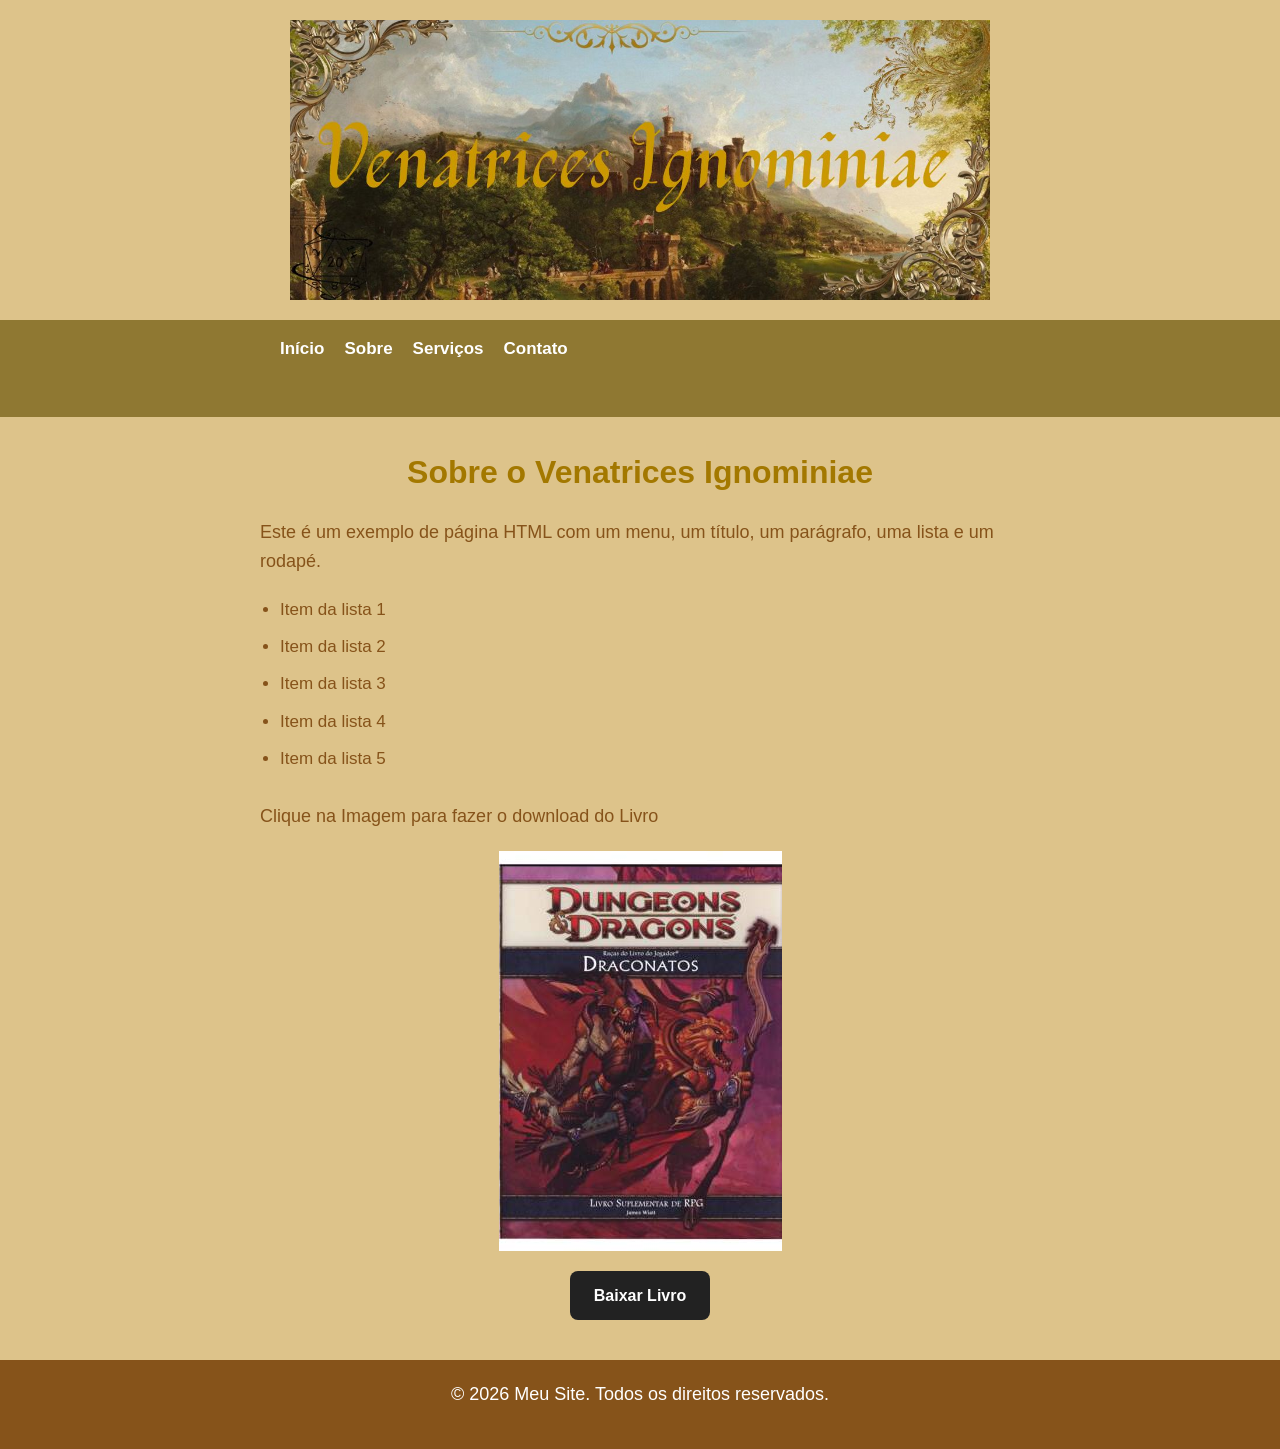
==== index.html @ 4e09fa1c "priemira" ====
<!DOCTYPE html>
<html lang="pt-BR">
<head>
  <meta charset="UTF-8">
  <meta name="viewport" content="width=device-width, initial-scale=1.0">
  <title>Venatrices Ignominiae</title>
  <link rel="stylesheet" href="css/style.css">

  <picture>
  <source
    srcset="img/Venatrices Ignominiae.jpg"
    media="(orientation: portrait)" />
  <img src="img/Venatrices Ignominiae.jpg" alt="rodapé" width="700" />
</picture>

</head>
<body>
  <nav> 
    <ul>
      <li><a href="#">Início</a></li>
      <li><a href="#">Sobre</a></li>
      <li><a href="#">Serviços</a></li>
      <li><a href="#">Contato</a></li>
    </ul>
  </nav>

  <main> 
     <div id="titulo">
        <h1>Sobre o Venatrices Ignominiae</h1>
    </div>

    <p>
      Este é um exemplo de página HTML com um menu, um título, um parágrafo,
      uma lista e um rodapé.
    </p>

    <ul>
      <li>Item da lista 1</li>
      <li>Item da lista 2</li>
      <li>Item da lista 3</li>
      <li>Item da lista 4</li>
      <li>Item da lista 5</li>
    </ul>

     <p position="center">Clique na Imagem para fazer o download do Livro</p>
  </main>

<picture>
  <source
    srcset="img/dd-4e-rac3a7as-do-livro-do-jogador-draconatos-biblioteca-c3a9lfica.jpg"
    media="(orientation: portrait)" />
  <img src="img/dd-4e-rac3a7as-do-livro-do-jogador-draconatos-biblioteca-c3a9lfica.jpg" alt="Livro Draconatos" />
</picture>

<div class="botao-area">
  <a href="https://bibliotecaelfica.org/dl/[base64].4c09ea0635900433afbce1131447e5a0d806f1806c8b58ad59dd170e794cbbe4"
    class="botao-download"
    target="_blank">
    Baixar Livro
  </a>
</div>


  <footer>
    <p>&copy; 2026 Meu Site. Todos os direitos reservados.</p>
  </footer>
</body>
</html>
---- css/style.css ----
* {
  margin: 0;
  padding: 0;
  box-sizing: border-box;

  picture img {
  display: block;
  margin: 200px auto;
  max-width: 100%;
}
}
 
body {
 

  font-family: Georgia, sans-serif;
  background-color: #DDC38A;
  color: #86531A;
  line-height: 1.6;
}

nav {
  background-color: #8F7832;
  padding: 15px 30px;
}
nav ul {
  list-style: none;
  display: flex;
  gap: 20px;
}

nav ul li a {
  color: white;
  text-decoration: none;
  font-weight: bold;
}

nav ul li a:hover {
  color: #ffd166;
}

h1 {
  text-align: center;
  margin: 30px 0 20px;
  color: #A37800;
}

p {
  max-width: 800px;
  margin: 0 auto 20px;
  padding: 0 20px;
  font-size: 18px;
}

ul {
  max-width: 800px;
  margin: 0 auto 30px;
  padding-left: 40px;
}

ul li {
  margin-bottom: 10px;
  font-size: 17px;
}

footer {
  background-color: #86531A;
  color: white;
  text-align: center;
  padding: 20px;
  margin-top: 40px;
}

.titulo {
  background-color: #222;
  color: white;
  text-align: center;
  padding: 20px;
  margin-top: 40px;
}

picture img {
  display: block;
  margin: 20px auto;
  max-width: 100%;
}

.botao-area {
  text-align: center;
  margin-top: 20px;
}

.botao-download {
  display: inline-block;
  background-color: #222;
  color: white;
  text-decoration: none;
  padding: 12px 24px;
  border-radius: 8px;
  font-weight: bold;
  transition: 0.3s;
}

.botao-download:hover {
  background-color: #ff0055;
  color: #fffefe;
}
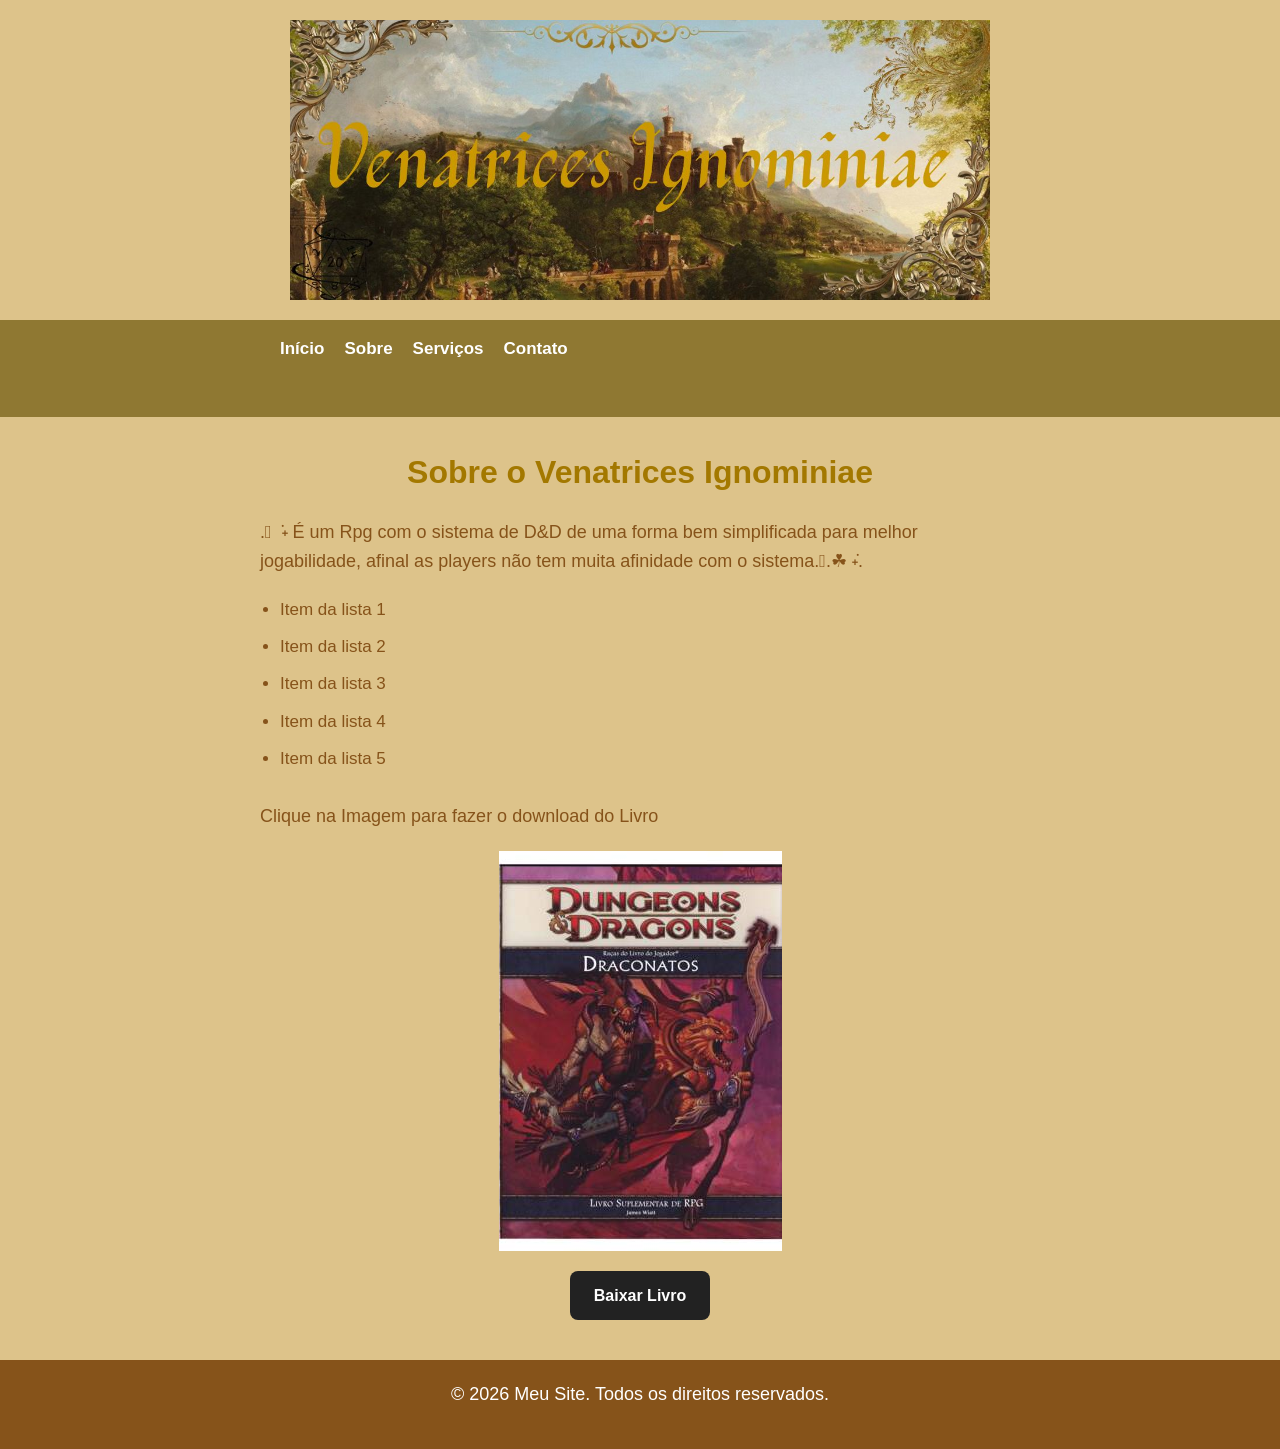
==== commit f68cdc4f: "modificação 2" ====
--- a/index.html
+++ b/index.html
@@ -30,8 +30,7 @@
     </div>
 
     <p>
-      Este é um exemplo de página HTML com um menu, um título, um parágrafo,
-      uma lista e um rodapé.
+      .𖥔 ݁ ˖ É um Rpg com o sistema de D&D de uma forma bem simplificada para melhor jogabilidade, afinal as players não tem muita afinidade com o sistema.𓂃.☘︎ ݁˖.
     </p>
 
     <ul>
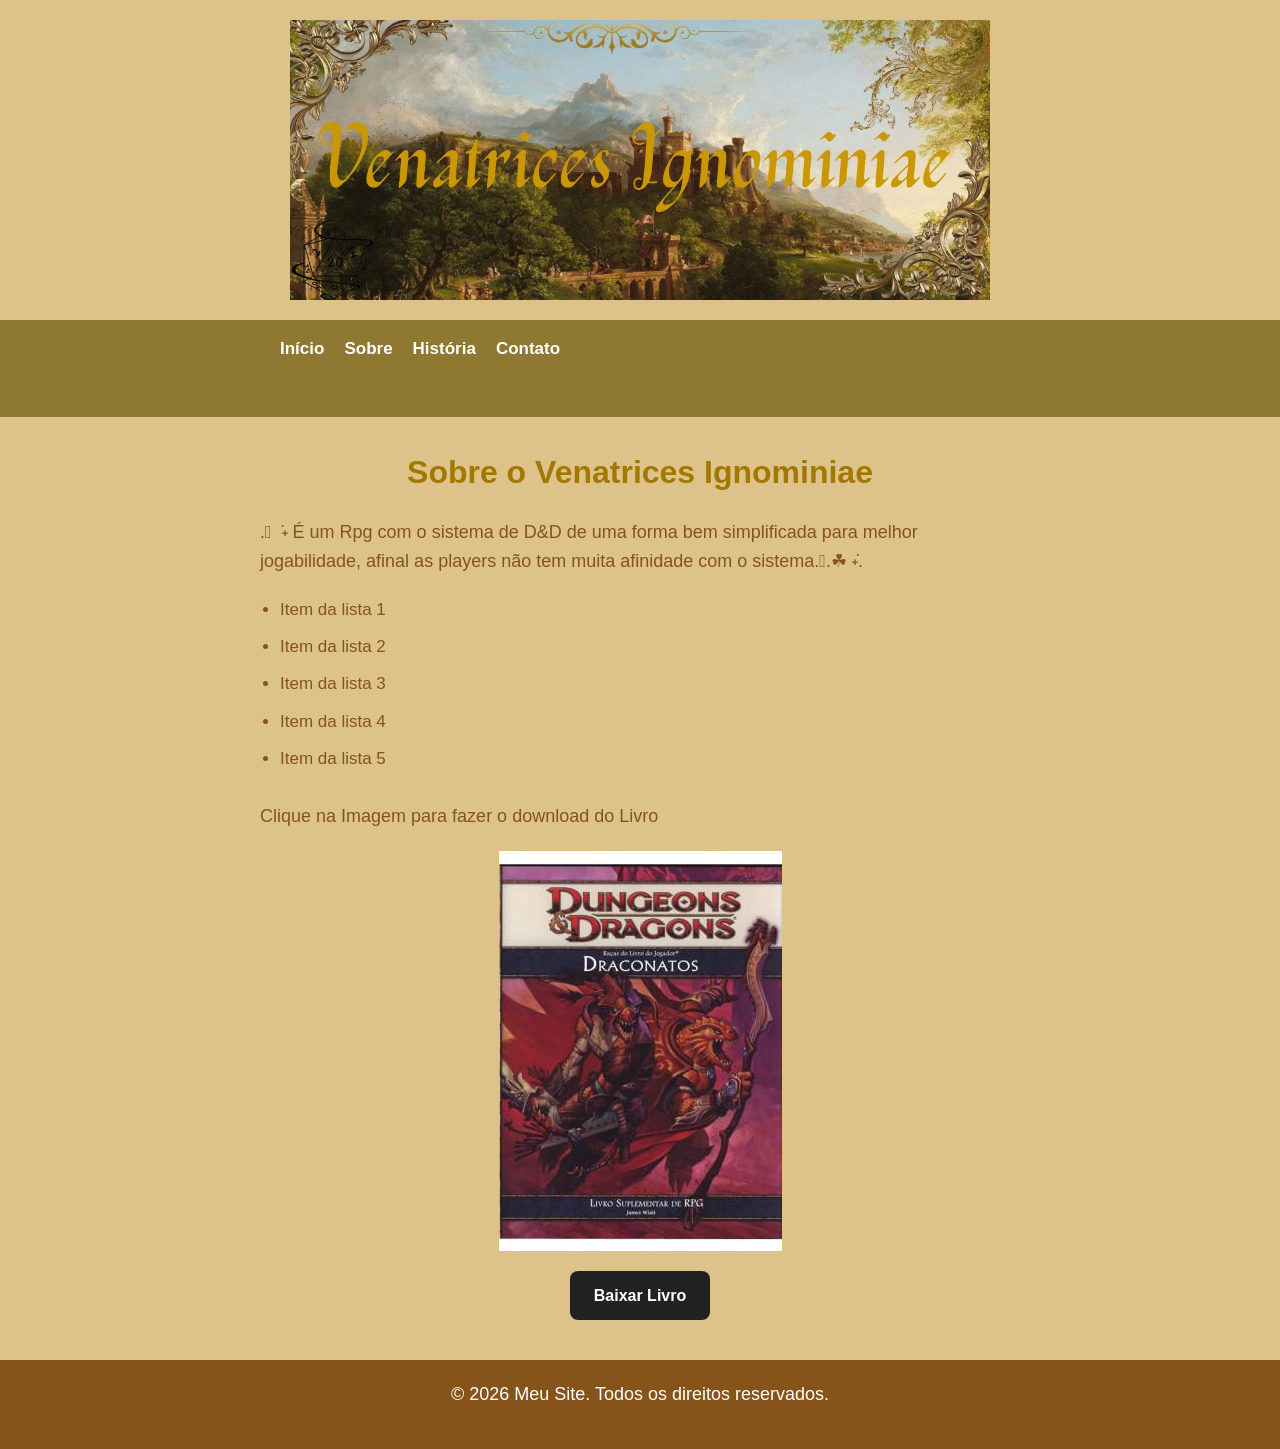
==== commit b809ef3b: "3" ====
--- a/index.html
+++ b/index.html
@@ -15,12 +15,13 @@
 
 </head>
 <body>
-  <nav> 
+  
+    <nav> 
     <ul>
-      <li><a href="#">Início</a></li>
-      <li><a href="#">Sobre</a></li>
-      <li><a href="#">Serviços</a></li>
-      <li><a href="#">Contato</a></li>
+      <li><a href="index.html">Início</a></li>
+      <li><a href="sobre.html">Sobre</a></li>
+      <li><a href="historia.html">História</a></li>
+      <li><a href="contato.html">Contato</a></li>
     </ul>
   </nav>
 
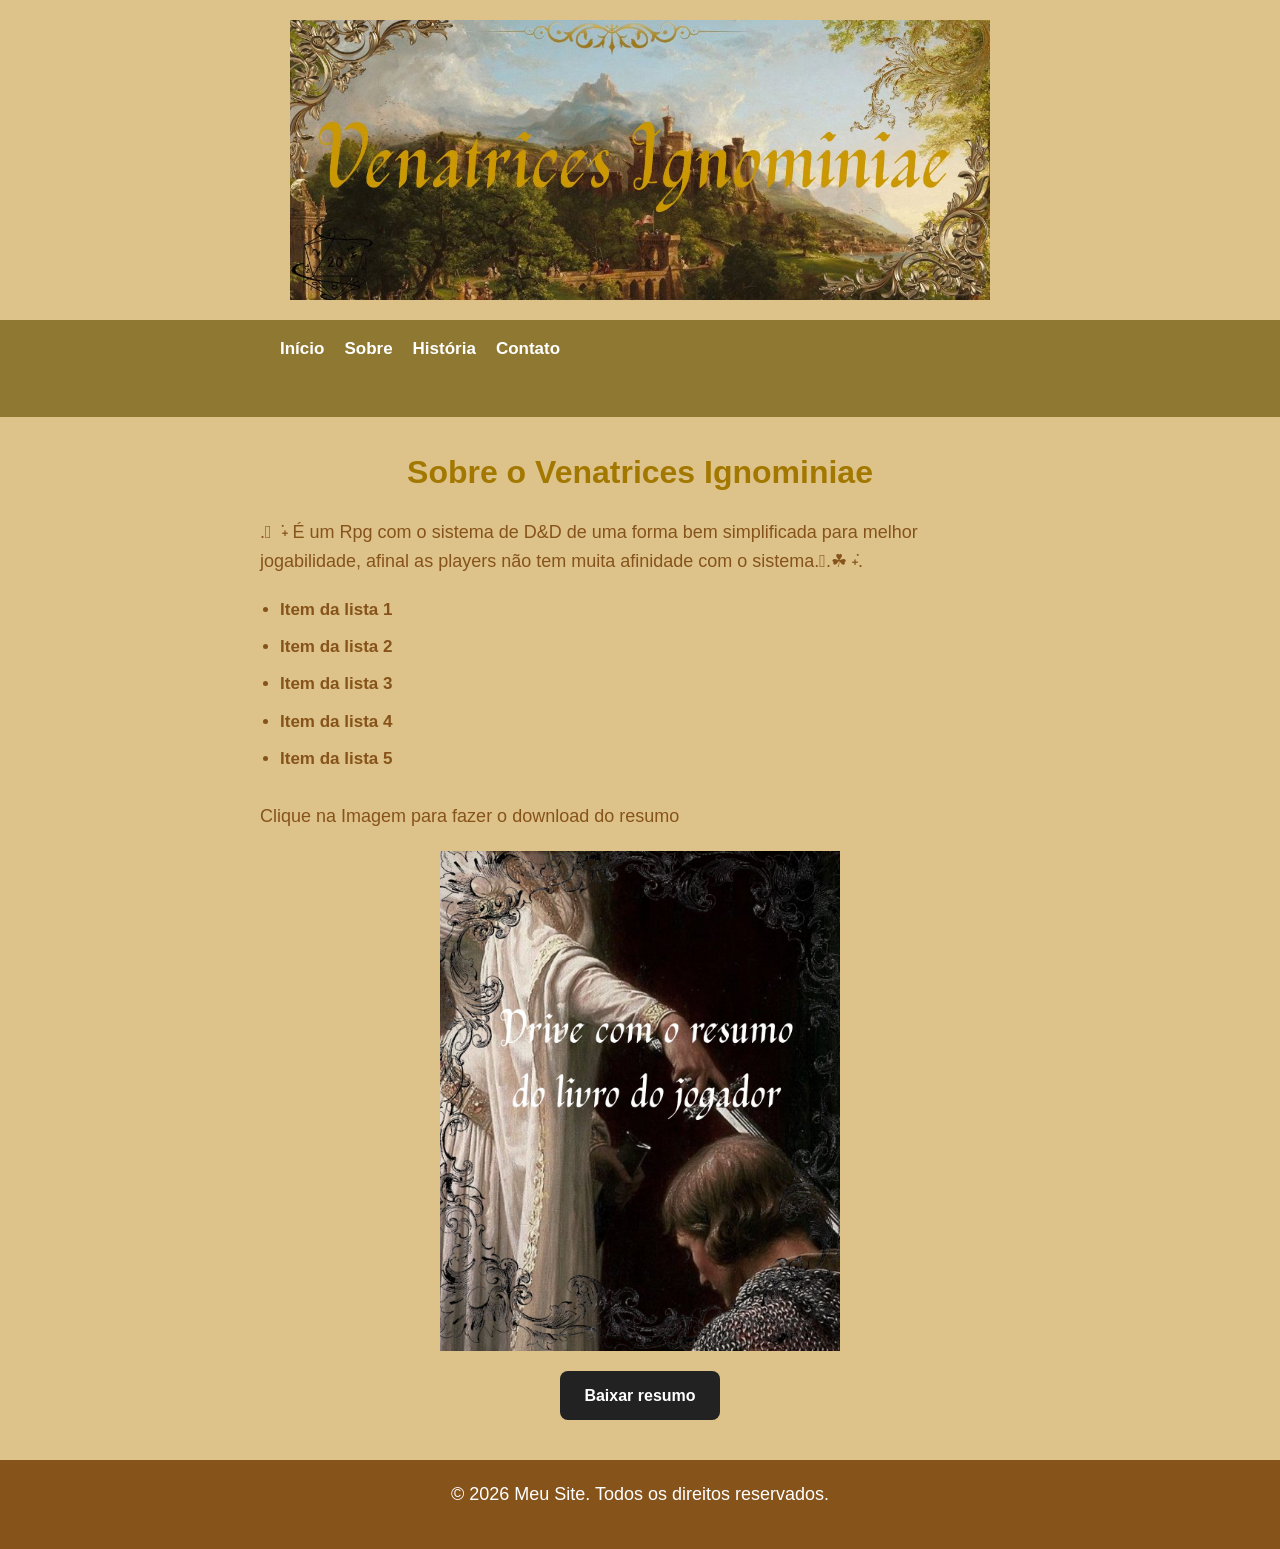
==== commit 542b7329: "7" ====
--- a/index.html
+++ b/index.html
@@ -35,28 +35,30 @@
     </p>
 
     <ul>
+      <h2>
       <li>Item da lista 1</li>
       <li>Item da lista 2</li>
       <li>Item da lista 3</li>
       <li>Item da lista 4</li>
       <li>Item da lista 5</li>
+      <h2>
     </ul>
 
-     <p position="center">Clique na Imagem para fazer o download do Livro</p>
+     <p position="center">Clique na Imagem para fazer o download do resumo</p>
   </main>
 
 <picture>
   <source
-    srcset="img/dd-4e-rac3a7as-do-livro-do-jogador-draconatos-biblioteca-c3a9lfica.jpg"
+    srcset="img/drive"
     media="(orientation: portrait)" />
-  <img src="img/dd-4e-rac3a7as-do-livro-do-jogador-draconatos-biblioteca-c3a9lfica.jpg" alt="Livro Draconatos" />
+  <img src="img/drive.jpg" alt="resumo" width="400"/>
 </picture>
 
 <div class="botao-area">
-  <a href="https://bibliotecaelfica.org/dl/[base64].4c09ea0635900433afbce1131447e5a0d806f1806c8b58ad59dd170e794cbbe4"
+  <a href="https://drive.google.com/drive/folders/1t1qb3xjtIacsKD25bSKzWYVNqcOjRgCU?usp=drive_link"
     class="botao-download"
     target="_blank">
-    Baixar Livro
+    Baixar resumo
   </a>
 </div>
 
--- a/css/style.css
+++ b/css/style.css
@@ -105,3 +105,12 @@
   background-color: #ff0055;
   color: #fffefe;
 }
+ 
+.sobre.html, .historia.html {
+  background-color: #F5E6C4;
+  padding: 20px;
+  border-radius: 8px;
+  margin: 20px auto;
+  max-width: 800px;
+  
+}
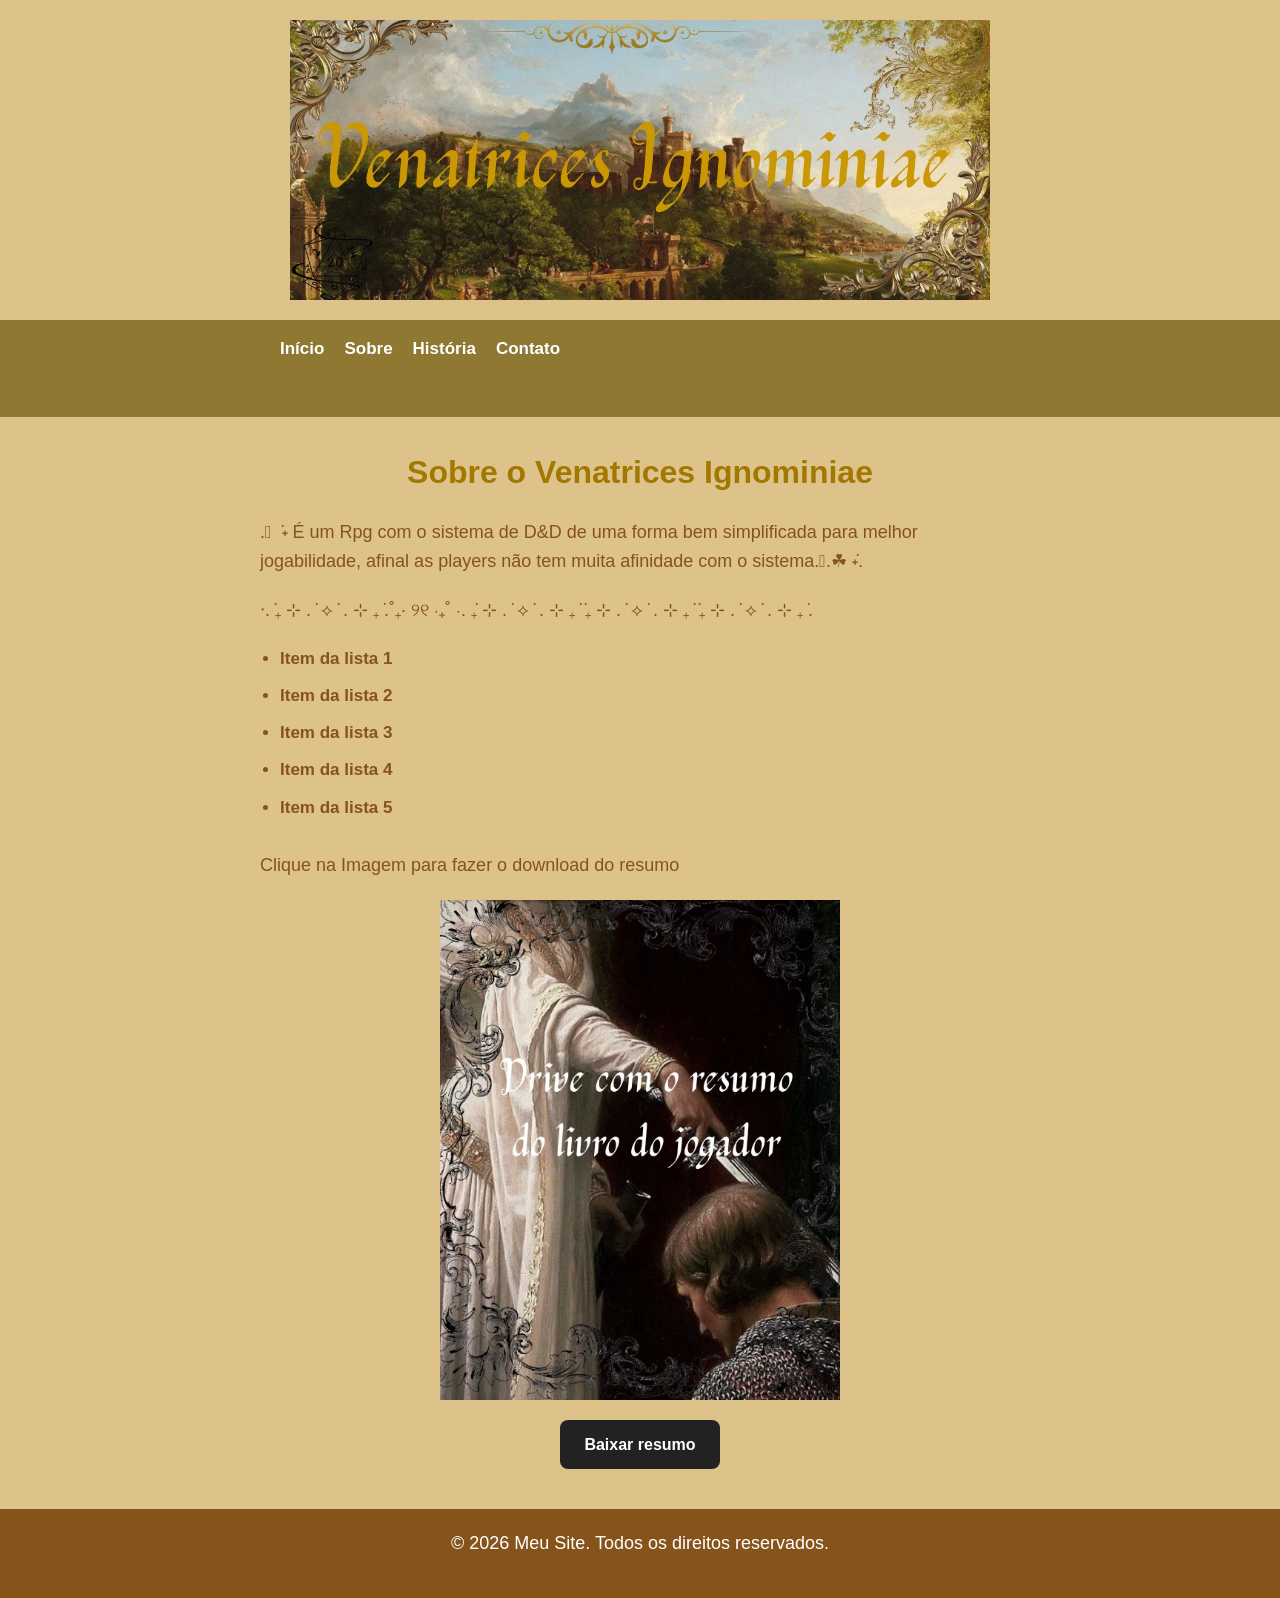
==== commit 126e2a87: "8" ====
--- a/index.html
+++ b/index.html
@@ -33,7 +33,7 @@
     <p>
       .𖥔 ݁ ˖ É um Rpg com o sistema de D&D de uma forma bem simplificada para melhor jogabilidade, afinal as players não tem muita afinidade com o sistema.𓂃.☘︎ ݁˖.
     </p>
-
+<p position="center">⋅. ݁₊ ⊹ . ݁ ⟡ ݁ . ⊹ ₊ ݁.˚₊‧ ୨୧ ‧₊˚ ⋅. ݁₊ ⊹ . ݁ ⟡ ݁ . ⊹ ₊ ݁ ݁₊ ⊹ . ݁ ⟡ ݁ . ⊹ ₊ ݁ ݁₊ ⊹ . ݁ ⟡ ݁ . ⊹ ₊ ݁.</p>
     <ul>
       <h2>
       <li>Item da lista 1</li>
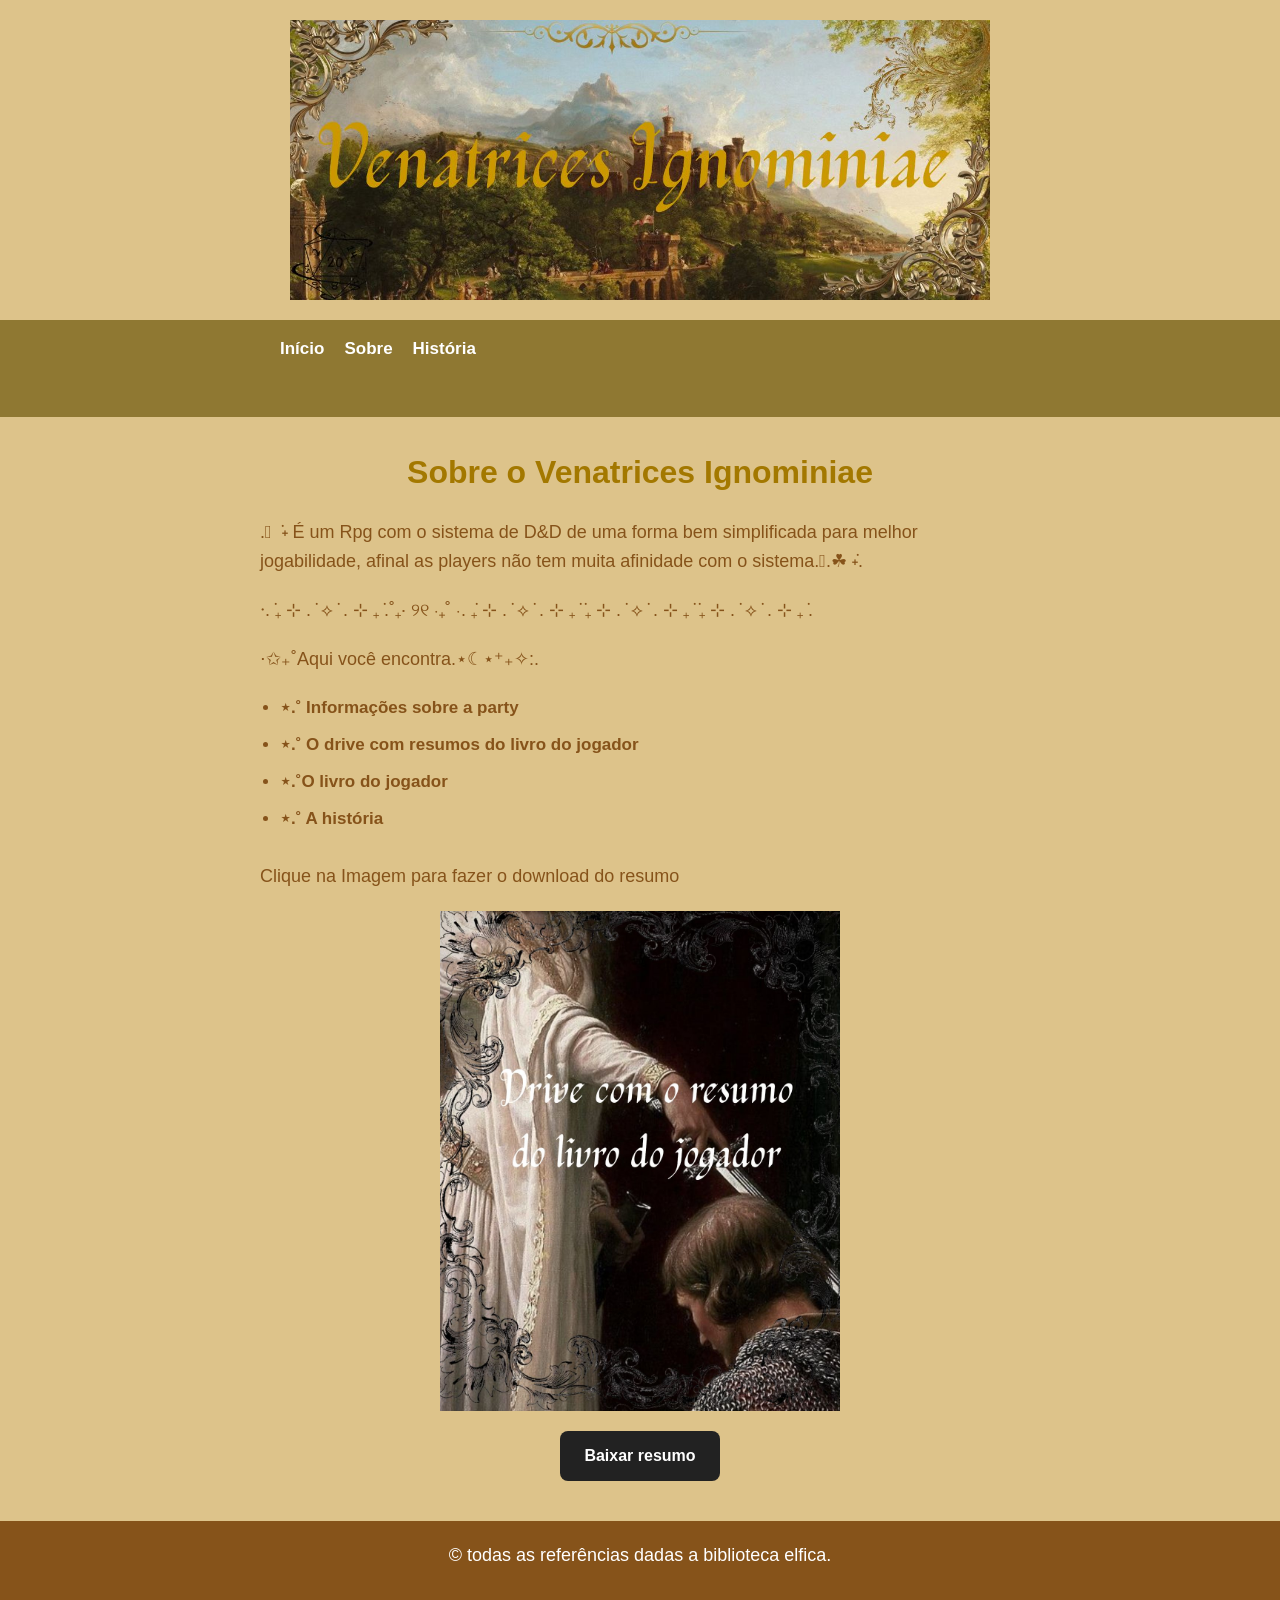
==== commit a0b7c0c1: "9" ====
--- a/index.html
+++ b/index.html
@@ -21,7 +21,7 @@
       <li><a href="index.html">Início</a></li>
       <li><a href="sobre.html">Sobre</a></li>
       <li><a href="historia.html">História</a></li>
-      <li><a href="contato.html">Contato</a></li>
+  
     </ul>
   </nav>
 
@@ -34,13 +34,13 @@
       .𖥔 ݁ ˖ É um Rpg com o sistema de D&D de uma forma bem simplificada para melhor jogabilidade, afinal as players não tem muita afinidade com o sistema.𓂃.☘︎ ݁˖.
     </p>
 <p position="center">⋅. ݁₊ ⊹ . ݁ ⟡ ݁ . ⊹ ₊ ݁.˚₊‧ ୨୧ ‧₊˚ ⋅. ݁₊ ⊹ . ݁ ⟡ ݁ . ⊹ ₊ ݁ ݁₊ ⊹ . ݁ ⟡ ݁ . ⊹ ₊ ݁ ݁₊ ⊹ . ݁ ⟡ ݁ . ⊹ ₊ ݁.</p>
+<p position="center">⋅✩₊˚Aqui você encontra.⋆☾⋆⁺₊✧:.</p>
     <ul>
       <h2>
-      <li>Item da lista 1</li>
-      <li>Item da lista 2</li>
-      <li>Item da lista 3</li>
-      <li>Item da lista 4</li>
-      <li>Item da lista 5</li>
+      <li>⋆.˚ Informações sobre a party</li>
+      <li>⋆.˚ O drive com resumos do livro do jogador</li>
+      <li>⋆.˚O livro do jogador</a></li>
+      <li>⋆.˚ A história</li>
       <h2>
     </ul>
 
@@ -64,7 +64,7 @@
 
 
   <footer>
-    <p>&copy; 2026 Meu Site. Todos os direitos reservados.</p>
+    <p>&copy; todas as referências dadas a biblioteca elfica.</p>
   </footer>
 </body>
 </html>
